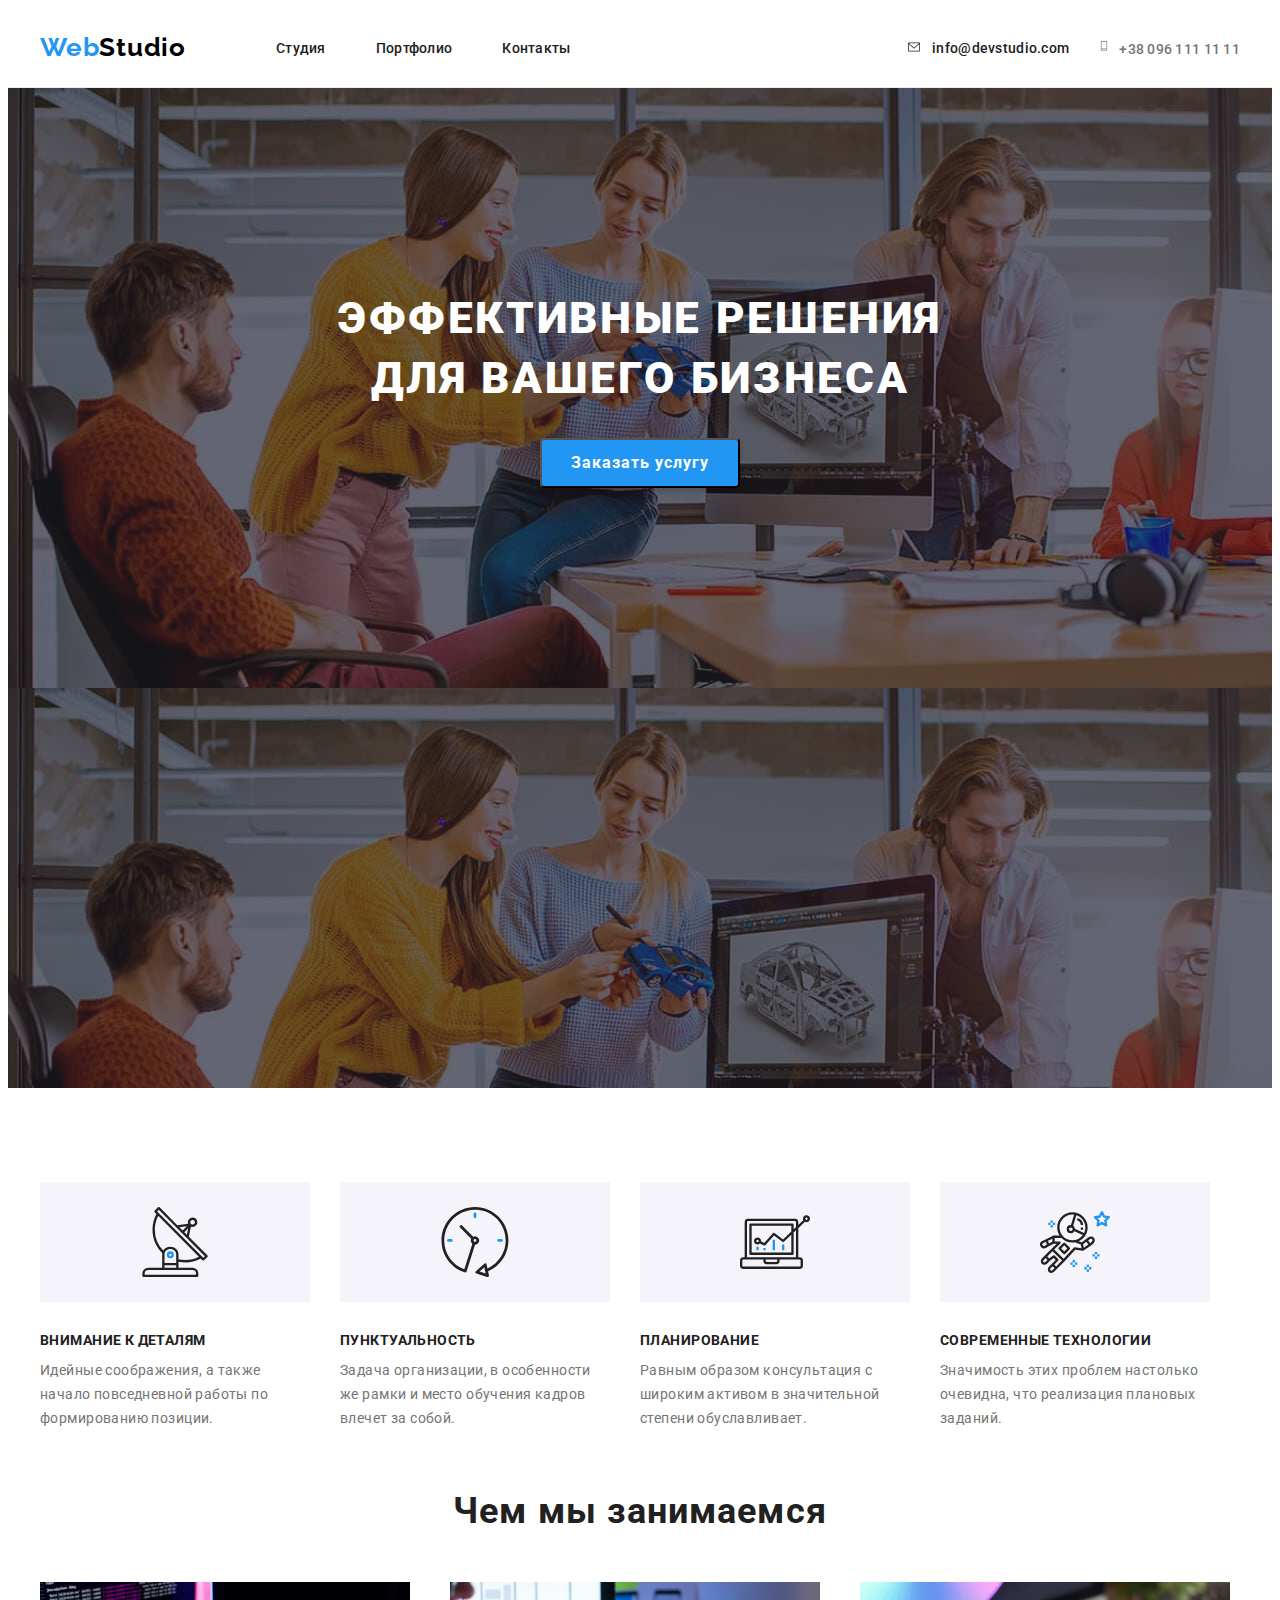
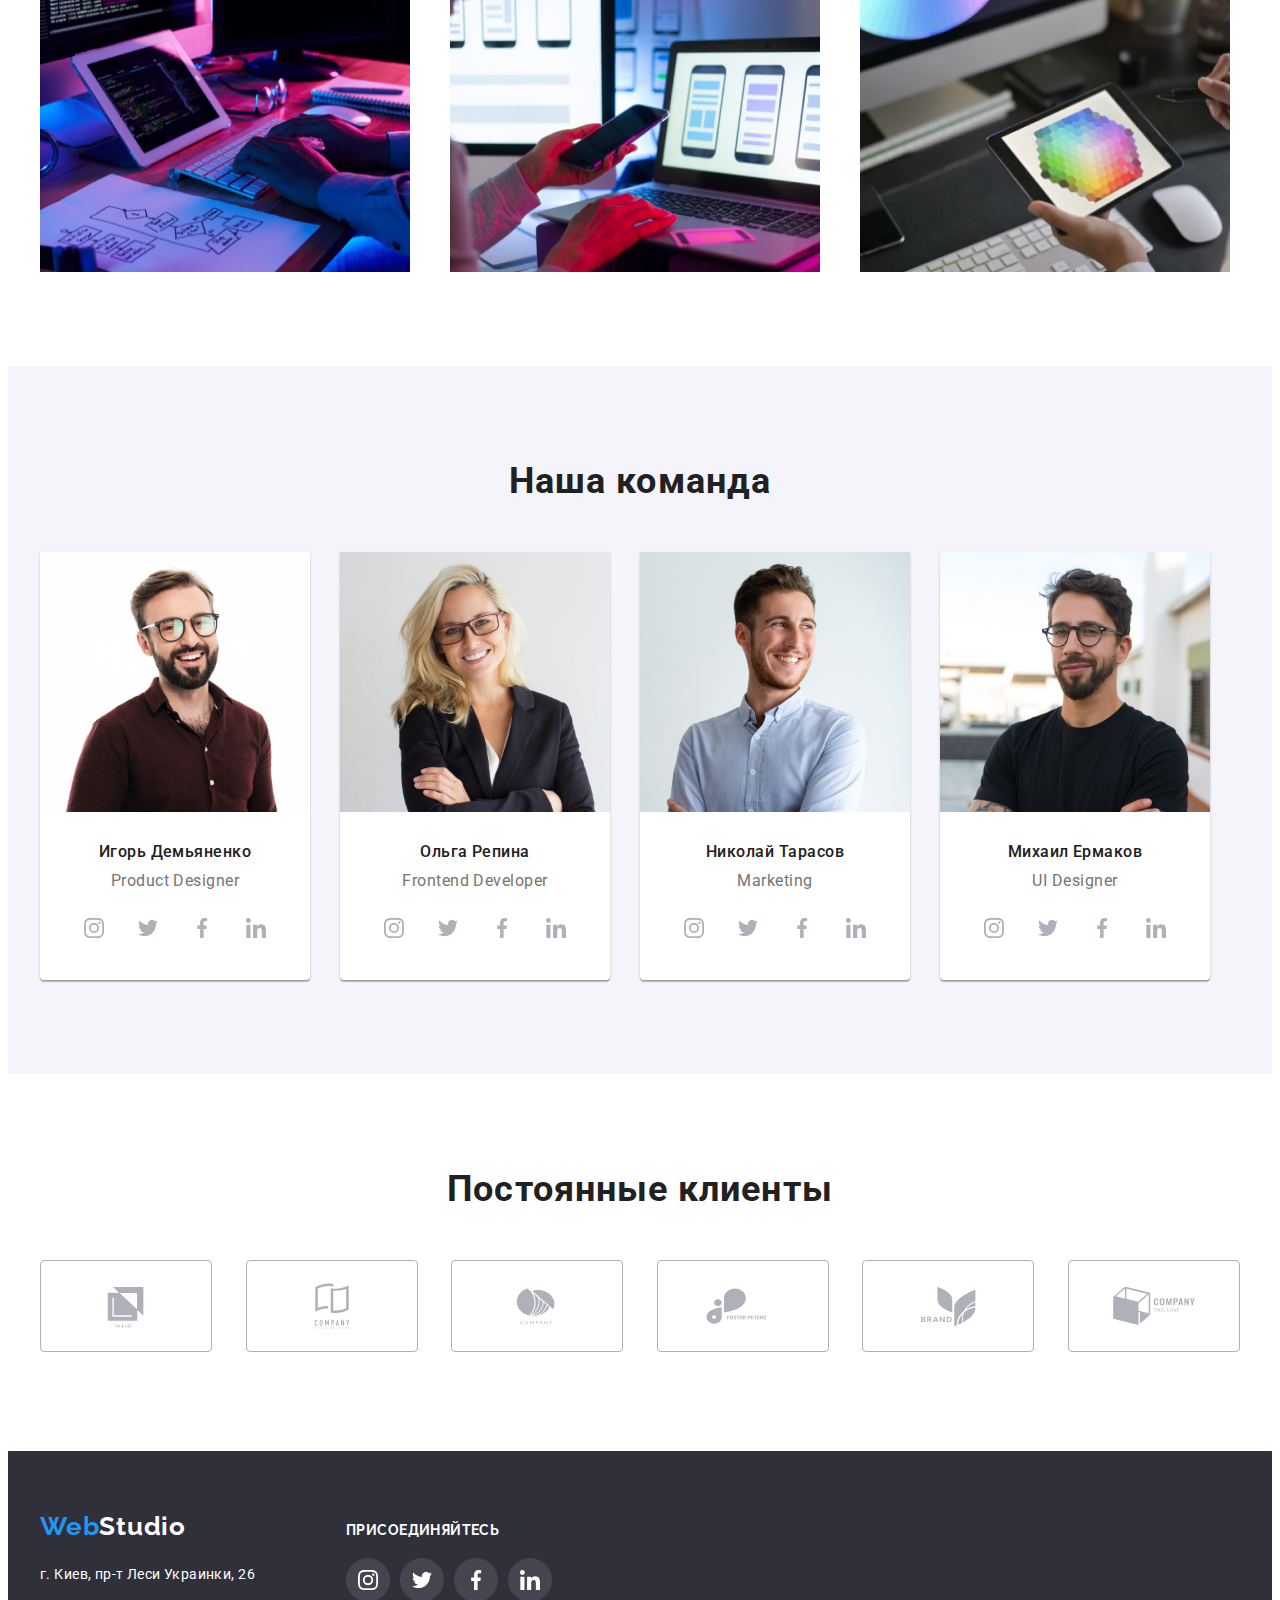
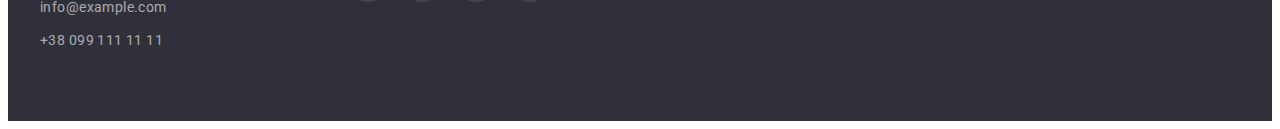
==== index.html @ c13bd274 "Initial commit" ====
<!DOCTYPE html>
<html lang="ru">
  <head>
    <meta charset="UTF-8" />
    <meta http-equiv="X-UA-Compatible" content="IE=edge" />
    <meta name="viewport" content="width=device-width, initial-scale=1.0" />
    <title>WebStudio</title>
    <!-- Fonts start -->
    <link rel="preconnect" href="https://fonts.googleapis.com" />
    <link rel="preconnect" href="https://fonts.gstatic.com" crossorigin />
    <link
      href="https://fonts.googleapis.com/css2?family=Raleway:wght@700&family=Roboto:wght@400;500;700;900&display=swap"
      rel="stylesheet"
    />
    <!-- Fonts end -->
    <!-- Normalize start -->
    <link
      rel="stylesheet"
      href="https://cdnjs.cloudflare.com/ajax/libs/modern-normalize/1.1.0/modern-normalize.min.css"
      integrity="sha512-wpPYUAdjBVSE4KJnH1VR1HeZfpl1ub8YT/NKx4PuQ5NmX2tKuGu6U/JRp5y+Y8XG2tV+wKQpNHVUX03MfMFn9Q=="
      crossorigin="anonymous"
      referrerpolicy="no-referrer"
    />
    <!-- Normalize end -->
    <link rel="stylesheet" href="./scc/styles.css" />
  </head>
  <body>
    <!-- Header section -->
    <header class="header">
      <div class="container header-container">
        <a class="logo link" href="/" lang="en">Web<span class="lg">Studio</span></a>
        <nav class="header-nav">
          <ul class="header-list list">
            <li class="header-item">
              <a class="header-link header-link-current link" href="">Студия</a>
            </li>
            <li class="header-item">
              <a class="header-link link" href="./portfolio.html">Портфолио</a>
            </li>
            <li class="header-item">
              <a class="header-link link" href="">Контакты</a>
            </li>
          </ul>
        </nav>
        <ul class="header-cnt list">
          <li class="header-cnt-item">
            <a class="header-mail link ml" href="mailto:info@devstudio.com"
              ><svg class="hd-icon-ml" width="16" height="12">
                <use href="./images/icons/symbol-defs.svg#hd-envelope"></use></svg
              >info@devstudio.com</a
            >
          </li>
          <li class="header-cnt-item">
            <a class="header-phone link ph" href="tel:+380961111111"
              ><svg class="hd-icon-smph" width="10" height="16">
                <use href="./images/icons/symbol-defs.svg#hd-smartphone"></use></svg
              >+38 096 111 11 11</a
            >
          </li>
        </ul>
      </div>
    </header>
    <!-- Main section-->
    <main>
      <!-- Hero section-->
      <section class="hero section">
        <div class="container ctn">
          <h1 class="main-title">
            Эффективные решения <br />
            для вашего бизнеса
          </h1>
          <button class="hero-btn" type="button">Заказать услугу</button>
        </div>
      </section>
      <!-- Features section-->
      <section class="features section">
        <div class="container">
          <!-- Логический подзаголовок СКРЫТ-->
          <h2 class="visually-hidden">Особенности</h2>
          <ul class="features-list list">
            <li class="features-item">
              <div class="ftur-box">
                <svg class="ftur-icon" width="70" height="70">
                  <use href="./images/icons/symbol-defs.svg#ft-antenna"></use>
                </svg>
              </div>
              <h3 class="features-subtitle">Внимание к деталям</h3>
              <p class="features-descript">
                Идейные соображения, а также начало повседневной работы по формированию позиции.
              </p>
            </li>
            <li class="features-item">
              <div class="ftur-box">
                <svg class="ftur-icon" width="70" height="70">
                  <use href="./images/icons/symbol-defs.svg#ft-clock"></use>
                </svg>
              </div>
              <h3 class="features-subtitle">Пунктуальность</h3>
              <p class="features-descript">
                Задача организации, в особенности же рамки и место обучения кадров влечет за собой.
              </p>
            </li>
            <li class="features-item">
              <div class="ftur-box">
                <svg class="ftur-icon" width="70" height="70">
                  <use href="./images/icons/symbol-defs.svg#ft-diagram"></use>
                </svg>
              </div>
              <h3 class="features-subtitle">Планирование</h3>
              <p class="features-descript">
                Равным образом консультация с широким активом в значительной степени обуславливает.
              </p>
            </li>
            <li class="features-item">
              <div class="ftur-box">
                <svg class="ftur-icon" width="70" height="70">
                  <use href="./images/icons/symbol-defs.svg#ft-astronaut"></use>
                </svg>
              </div>
              <h3 class="features-subtitle">Современные технологии</h3>
              <p class="features-descript">
                Значимость этих проблем настолько очевидна, что реализация плановых заданий.
              </p>
            </li>
          </ul>
        </div>
      </section>
      <!-- Affairs sektion-->
      <section class="affair section">
        <div class="container">
          <h2 class="affairs-title">Чем мы занимаемся</h2>
          <ul class="affairs-list list">
            <li class="affairs-list item">
              <img
                class="affairs-img"
                src="./images/affairs/box-1.jpg"
                alt="Разработка алгоритмов"
                width="370"
                height="290"
              />
            </li>
            <li class="affairs-list item">
              <img
                class="affairs-img"
                src="./images/affairs/box-2.jpg"
                alt="Разработка для гаджетов"
                width="370"
                height="290"
              />
            </li>
            <li class="affairs-list item">
              <img
                class="affairs-img"
                src="./images/affairs/box-3.jpg"
                alt="Подбор цветовой гаммы"
                width="370"
                height="290"
              />
            </li>
          </ul>
        </div>
      </section>
      <!-- Team section-->
      <section class="team section">
        <div class="container">
          <h2 class="team-title">Наша команда</h2>
          <ul class="team-list list">
            <li class="team-list-item">
              <img
                class="team-img"
                src="./images/team/member-1.jpg"
                alt=""
                width="270"
                height="260"
              />
              <div class="team-wrapper">
                <h3 class="team-list-subtitle">Игорь Демьяненко</h3>
                <p class="team-descript" lang="en">Product Designer</p>
                <!-- social list -->
                <ul class="tm list">
                  <!-- social-item -->
                  <li class="t-item">
                    <a
                      class="t-link link"
                      href=""
                      target="_blank"
                      rel="noopener no-referrer"
                      aria-label="instagram"
                      ><svg class="tm-icon" width="20" height="20">
                        <use href="./images/icons/symbol-defs.svg#tm-instagram"></use></svg
                    ></a>
                  </li>
                  <li class="t-item">
                    <a
                      class="t-link link"
                      href=""
                      target="_blank"
                      rel="noopener no-referrer"
                      aria-label="twitter"
                      ><svg class="tm-icon" width="20" height="20">
                        <use href="./images/icons/symbol-defs.svg#tm-twitter"></use></svg
                    ></a>
                  </li>
                  <li class="t-item">
                    <a
                      class="t-link link"
                      href=""
                      target="_blank"
                      rel="noopener no-referrer"
                      aria-label="facebook"
                      ><svg class="tm-icon" width="20" height="20">
                        <use href="./images/icons/symbol-defs.svg#tm-facebook"></use></svg
                    ></a>
                  </li>
                  <li class="t-item">
                    <a
                      class="t-link link"
                      href=""
                      target="_blank"
                      rel="noopener no-referrer"
                      aria-label="linkedin"
                      ><svg class="tm-icon" width="20" height="20">
                        <use href="./images/icons/symbol-defs.svg#tm-linkedin"></use></svg
                    ></a>
                  </li>
                </ul>
              </div>
            </li>
            <li class="team-list-item">
              <img
                class="team-img"
                src="./images/team/member-2.jpg"
                alt=""
                width="270"
                height="260"
              />
              <div class="team-wrapper">
                <h3 class="team-list-subtitle">Ольга Репина</h3>
                <p class="team-descript" lang="en">Frontend Developer</p>
                <ul class="tm list">
                  <!-- social-item -->
                  <li class="t-item">
                    <a
                      class="t-link link"
                      href=""
                      target="_blank"
                      rel="noopener no-referrer"
                      aria-label="instagram"
                      ><svg class="tm-icon" width="20" height="20">
                        <use href="./images/icons/symbol-defs.svg#tm-instagram"></use></svg
                    ></a>
                  </li>
                  <li class="t-item">
                    <a
                      class="t-link link"
                      href=""
                      target="_blank"
                      rel="noopener no-referrer"
                      aria-label="twitter"
                      ><svg class="tm-icon" width="20" height="20">
                        <use href="./images/icons/symbol-defs.svg#tm-twitter"></use></svg
                    ></a>
                  </li>
                  <li class="t-item">
                    <a
                      class="t-link link"
                      href=""
                      target="_blank"
                      rel="noopener no-referrer"
                      aria-label="facebook"
                      ><svg class="tm-icon" width="20" height="20">
                        <use href="./images/icons/symbol-defs.svg#tm-facebook"></use></svg
                    ></a>
                  </li>
                  <li class="t-item">
                    <a
                      class="t-link link"
                      href=""
                      target="_blank"
                      rel="noopener no-referrer"
                      aria-label="linkedin"
                      ><svg class="tm-icon" width="20" height="20">
                        <use href="./images/icons/symbol-defs.svg#tm-linkedin"></use></svg
                    ></a>
                  </li>
                </ul>
              </div>
            </li>
            <li class="team-list-item">
              <img
                class="team-img"
                src="./images/team/member-3.jpg"
                alt=""
                width="270"
                height="260"
              />
              <div class="team-wrapper">
                <h3 class="team-list-subtitle">Николай Тарасов</h3>
                <p class="team-descript" lang="en">Marketing</p>
                <ul class="tm list">
                  <!-- social-item -->
                  <li class="t-item">
                    <a
                      class="t-link link"
                      href=""
                      target="_blank"
                      rel="noopener no-referrer"
                      aria-label="instagram"
                      ><svg class="tm-icon" width="20" height="20">
                        <use href="./images/icons/symbol-defs.svg#tm-instagram"></use></svg
                    ></a>
                  </li>
                  <li class="t-item">
                    <a
                      class="t-link link"
                      href=""
                      target="_blank"
                      rel="noopener no-referrer"
                      aria-label="twitter"
                      ><svg class="tm-icon" width="20" height="20">
                        <use href="./images/icons/symbol-defs.svg#tm-twitter"></use></svg
                    ></a>
                  </li>
                  <li class="t-item">
                    <a
                      class="t-link link"
                      href=""
                      target="_blank"
                      rel="noopener no-referrer"
                      aria-label="facebook"
                      ><svg class="tm-icon" width="20" height="20">
                        <use href="./images/icons/symbol-defs.svg#tm-facebook"></use></svg
                    ></a>
                  </li>
                  <li class="t-item">
                    <a
                      class="t-link link"
                      href=""
                      target="_blank"
                      rel="noopener no-referrer"
                      aria-label="linkedin"
                      ><svg class="tm-icon" width="20" height="20">
                        <use href="./images/icons/symbol-defs.svg#tm-linkedin"></use></svg
                    ></a>
                  </li>
                </ul>
              </div>
            </li>
            <li class="team-list-item">
              <img
                class="team-img"
                src="./images/team/member-4.jpg"
                alt=""
                width="270"
                height="260"
              />
              <div class="team-wrapper">
                <h3 class="team-list-subtitle">Михаил Ермаков</h3>
                <p class="team-descript" lang="en">UI Designer</p>
                <ul class="tm list">
                  <!-- social-item -->
                  <li class="t-item">
                    <a
                      class="t-link link"
                      href=""
                      target="_blank"
                      rel="noopener no-referrer"
                      aria-label="instagram"
                      ><svg class="tm-icon" width="20" height="20">
                        <use href="./images/icons/symbol-defs.svg#tm-instagram"></use></svg
                    ></a>
                  </li>
                  <li class="t-item">
                    <a
                      class="t-link link"
                      href=""
                      target="_blank"
                      rel="noopener no-referrer"
                      aria-label="twitter"
                      ><svg class="tm-icon" width="20" height="20">
                        <use href="./images/icons/symbol-defs.svg#tm-twitter"></use></svg
                    ></a>
                  </li>
                  <li class="t-item">
                    <a
                      class="t-link link"
                      href=""
                      target="_blank"
                      rel="noopener no-referrer"
                      aria-label="facebook"
                      ><svg class="tm-icon" width="20" height="20">
                        <use href="./images/icons/symbol-defs.svg#tm-facebook"></use></svg
                    ></a>
                  </li>
                  <li class="t-item">
                    <a
                      class="t-link link"
                      href=""
                      target="_blank"
                      rel="noopener no-referrer"
                      aria-label="linkedin"
                      ><svg class="tm-icon" width="20" height="20">
                        <use href="./images/icons/symbol-defs.svg#tm-linkedin"></use></svg
                    ></a>
                  </li>
                </ul>
              </div>
            </li>
          </ul>
        </div>
      </section>
      <!-- Clients sektion-->
      <section class="clients section">
        <div class="container">
          <h2 class="clients-title">Постоянные клиенты</h2>
          <ul class="clients-list list">
            <li class="client-item">
              <a
                class="cl-link"
                href="#"
                target="_blank"
                rel="noopener norefferer"
                aria-label="logo-a"
              >
                <svg class="cl-icon">
                  <use href="./images/icons/symbol-defs.svg#cl-logo-a"></use></svg
              ></a>
            </li>
            <li class="client-item">
              <a
                class="cl-link"
                href="#"
                target="_blank"
                rel="noopener norefferer"
                aria-label="logo-b"
              >
                <svg class="cl-icon">
                  <use href="./images/icons/symbol-defs.svg#cl-logo-b"></use></svg
              ></a>
            </li>
            <li class="client-item">
              <a
                class="cl-link"
                href="#"
                target="_blank"
                rel="noopener norefferer"
                aria-label="logo-c"
              >
                <svg class="cl-icon">
                  <use href="./images/icons/symbol-defs.svg#cl-logo-c"></use></svg
              ></a>
            </li>
            <li class="client-item">
              <a
                class="cl-link"
                href="#"
                target="_blank"
                rel="noopener norefferer"
                aria-label="logo-d"
              >
                <svg class="cl-icon">
                  <use href="./images/icons/symbol-defs.svg#cl-logo-d"></use></svg
              ></a>
            </li>
            <li class="client-item">
              <a
                class="cl-link"
                href="#"
                target="_blank"
                rel="noopener norefferer"
                aria-label="logo-e"
              >
                <svg class="cl-icon">
                  <use href="./images/icons/symbol-defs.svg#cl-logo-e"></use></svg
              ></a>
            </li>
            <li class="client-item">
              <a
                class="cl-link"
                href="#"
                target="_blank"
                rel="noopener norefferer"
                aria-label="logo-f"
              >
                <svg class="cl-icon">
                  <use href="./images/icons/symbol-defs.svg#cl-logo-f"></use></svg
              ></a>
            </li>
          </ul>
        </div>
      </section>
    </main>
    <!-- Footer section -->
    <footer class="footer">
      <div class="container ft-container">
        <div class="lg-address">
          <a class="logo link ftr" href="/" lang="en">Web<span class="f-lg">Studio</span></a>
          <address class="address">
            <ul class="address-list list">
              <li class="address-item">
                <a href="" class="address-add ft-lk-current link"
                  >г. Киев, пр-т Леси Украинки, 26</a
                >
              </li>
              <li class="address-item">
                <a class="address-mail ft-lk-current link" href="mailto:info@example.com"
                  >info@example.com</a
                >
              </li>
              <li class="address-item">
                <a class="address-phone ft-lk-current link" href="tel:+380991111111"
                  >+38 099 111 11 11</a
                >
              </li>
            </ul>
          </address>
        </div>
        <div class="ft-social">
          <h4 class="ft-subtitle">присоединяйтесь</h4>
          <ul class="social list">
            <!-- social-item -->
            <li class="fs-item">
              <a
                class="fs-link link"
                href=""
                target="_blank"
                rel="noopener no-referrer"
                aria-label="instagram"
                ><svg class="ft-icon" width="20" height="20">
                  <use href="./images/icons/symbol-defs.svg#ftr-instagram"></use></svg
              ></a>
            </li>
            <li class="fs-item">
              <a
                class="fs-link link"
                href=""
                target="_blank"
                rel="noopener no-referrer"
                aria-label="twitter"
                ><svg class="ft-icon" width="20" height="20">
                  <use href="./images/icons/symbol-defs.svg#ftr-twitter"></use></svg
              ></a>
            </li>
            <li class="fs-item">
              <a
                class="fs-link link"
                href=""
                target="_blank"
                rel="noopener no-referrer"
                aria-label="facebook"
                ><svg class="ft-icon" width="20" height="20">
                  <use href="./images/icons/symbol-defs.svg#ftr-facebook"></use></svg
              ></a>
            </li>
            <li class="fs-item">
              <a
                class="fs-link link"
                href=""
                target="_blank"
                rel="noopener no-referrer"
                aria-label="linkedin"
                ><svg class="ft-icon" width="20" height="20">
                  <use href="./images/icons/symbol-defs.svg#ftr-linkedin"></use></svg
              ></a>
            </li>
          </ul>
        </div>
      </div>
    </footer>
  </body>
</html>
---- scc/styles.css ----
:root {
    /* fonts */
    --main-font: "Roboto", sans-serif;
    --secondary-font: "Raleway", sans-serif;

    /* text colors */
    --main-txt-cl:#212121;
    --secondary-cl: #757575;
    --accent-cl:#2196F3;
    --btn-txt-cl:#ffffff;

    /* bg colors */
    --light-bg-cl: #E5E5E5;
    --blond-bg-cl: #F5F4FA;
    --dark-bg-cl: #2F303A;
    
    /* other */

}
body{
    font-family: var(--main-font);
    color: var(--main-txt-cl);
}

    /* reset styles */
    h1,
    h2,
    h3,
    h4,
    h5,
    h6,
    p {
        margin: 0;
    }

    img {
    display: block;
    }

.link {
    text-decoration: none;
    color: currentColor;
}

.list {
    list-style: none; 
    padding: 0;
    margin: 0;
}


/* base styles */
.container {
    width: 1200px;
    padding-right: 15px;
    padding-left: 15px;
    margin-right: auto;
    margin-left: auto;

    /* outline: 2px solid red;
    outline-offset: -2px; */
}    

.section {
    padding-top: 94px;
    padding-bottom: 94px;
   
    /* outline: 8px solid rgb(71, 77, 255); */
}

.visually-hidden {
  position: absolute;
  width: 1px;
  height: 1px;
  margin: -1px;
  border: 0;
  padding: 0;
  
  white-space: nowrap;
  clip-path: inset(100%);
  clip: rect(0 0 0 0);
  overflow: hidden;
}

 /* 
==================
     Header
=================
*/ 

.header {
    padding-top: 24px;
    padding-bottom: 24px;
    border-bottom-width: 1px;
    border-bottom-style: solid;
    border-bottom-color: #ECECEC;
}

.header-container {
    display: flex;
    align-items: center;
}

.logo {
    margin-right: 90px;
    /* margin-left: 200px; */
    font-family: var(--secondary-font);
    font-weight: 700;
    font-size: 26px;
    line-height: calc(31 / 26);
    letter-spacing: 0.03em;
    color: var(--accent-cl);
} 

.lg{
    color: #000000;
} 

.header-nav{
    /* margin-right: 330px; */
    margin-right: auto;     
}

.header-list {
    display: flex;
    gap: 50px;
}

.header-cnt {
    display: flex;
    align-items: center;
    justify-content: center;
    gap: 30px; 
    /* outline: 5px solid red; */
}


.ml {
    width: 161px;
    /* height: 16; */
}

.header-link,
.header-mail,
.header-phone {
    padding-top: 32px;
    padding-bottom: 32px;
    font-weight: 500;
    font-size: 14px;
    line-height: calc(16 / 14);
    letter-spacing: 0.02em;
    color: var(--main-txt-cl);

    /* outline: 5px solid green; */
}

.hd-icon-ml {
    /* display: inline-block; */
    width: 16px;
    height: 12px;
    margin-right: 10px;
     --color1: currentColor; 
  
    /* outline: 2px solid blue; */
}

.hd-icon-smph {
    /* display: inline-block; */
    width: 10px;
    height: 16px;  
    margin-right: 10px;
    --color1: currentColor; 
    /* outline: 2px solid blue; */
}

.header-link:hover,
.header-link:focus, 
.header-mail:hover,
.header-mail:focus,
.header-phone:hover,
.header-phone:focus  {
    color: var(--accent-cl);
    --color1: var(--accent-cl);
}


.header-phone {
    padding-top: 32px;
    padding-bottom: 32px;
    font-weight: 500;
    font-size: 14px;
    line-height: calc(16 / 14);
    letter-spacing: 0.02em; 
    color: var(--secondary-cl);
}

/* .header-mail {
    margin-right: 50px;

       outline: 5px solid blue;
} */

/* 
     MAIN
==================
Hero section
=================
*/ 

.hero { 
    max-width: 1600px;
    height: 600px;
    margin-left: auto;
    margin-right: auto; 

    padding-top: 200px;
    padding-bottom: 200px;          
    background-image: linear-gradient(
        to right,
        rgba(47, 48, 58, 0.4),
        rgba(47, 48, 58, 0.4)
    ), 
    url("../images/hero/hr-box-optmz.jpg");

    /* background-color: var(--dark-bg-cl);          */
}

.ctn {
    height: 200px;
    width: 700px;
    text-align: center;  
    /* outline: 2px solid teal;     */
}

.main-title {
    /* padding-top: 200px; */
    /* padding-bottom: 280px; */
    margin-bottom: 30px;
    font-weight: 900;
    font-size: 44px;
    line-height: calc(60 / 44);     
    letter-spacing: 0.06em;
    text-transform: uppercase; 
    color: #FFFFFF;
}

.hero-btn:hover,
.hero-btn:focus {
    visibility: hidden;
}
/* кнопка не наследует шрифты */
.hero-btn {
    max-width: 250px;
    min-width: 200px;
    min-height: 50px;
    /* padding: 9px 31px;  */
    /* margin-top: 30px; */
    font-family: inherit;
    font-weight: 700;
    font-size: 16px;
    line-height: calc(30 / 16);    
    /* text-align: center; */
    letter-spacing: 0.06em;
    color: var(--btn-txt-cl);
    background-color: var(--accent-cl);
    cursor: pointer;  

    box-shadow: 0px 4px 4px rgba(0, 0, 0, 0.15);    
    border-radius: 4px; 
}

 
 /* ============
 Features section
=================
*/  

.features-list {
    display: flex;
    gap: 30px;
    /* background-color: var(--light-bg-cl); */
}

.features-item {
    max-width: 270px;
    height: 120px;
}

.ftur-box {
    display: flex;
    align-items: center;
    justify-content: center;     
    /* max-width: 270px; */

    height: 120px;
    margin-bottom: 30px;    

    background-color: #F5F4FA;
     /* outline: 2px solid green; */
}

.ftur-icon {
  display: inline-block;
  width: 70px;
  height: 70px;
  fill: currentColor;
  
}

.features-subtitle {
    margin-bottom: 10px;
    font-weight: 700;
    font-size: 14px;
    line-height: calc (16 \ 14);
    letter-spacing: 0.03em;
    text-transform: uppercase;
    color: var(--main-txt-cl);
}
 
.features-descript { 
    font-size: 14px;
    line-height: calc(24 / 14);
    letter-spacing: 0.03em; 
    color: var(--secondary-cl);
}

/* 
==================
 Affairs section
=================
*/ 

.affair {
     display: flex;
  
}

.affairs-list {
    display: flex;
    gap: 30px;
   /* background-color: var(--light-bg-cl); */
}

.affairs-title {
margin-bottom: 50px;
font-weight: 700;
font-size: 36px;
line-height: calc(42 / 36);
text-align: center;
letter-spacing: 0.03em;
color: var(--main-txt-cl);
}



/* 
==================
 team section
=================
*/

.team {
   background-color: var(--blond-bg-cl);
}

.team-list {
    display: flex;
    gap: 30px;
}

.team-title {
    margin-bottom: 50px; 
    font-weight: 700;
    font-size: 36px;
    line-height: calc(42 / 36);
    text-align: center;
    letter-spacing: 0.03em;
    color: var(--main-txt-cl);
}

.team-list-item {

    background: #FFFFFF;
    box-shadow: 0px 1px 3px rgba(0, 0, 0, 0.12), 0px 1px 1px rgba(0, 0, 0, 0.14), 0px 2px 1px rgba(0, 0, 0, 0.2);
    border-radius: 0px 0px 4px 4px;

    /* outline: 2px solid green; */
}

.team-wrapper{
    padding-top: 30px;
    padding-right: 5px;
    padding-bottom: 30px;
    padding-left: 5px; 

    text-align: center;  
    /* outline: 10px solid red; */
} 

.team-list-subtitle {
    margin-bottom: 10px;
    font-weight: 500;
    font-size: 16px;
    line-height: calc(19 / 16);
    /* text-align: center; */
    letter-spacing: 0.03em;
    color: var(--main-txt-cl);
}

.team-descript {
    /* font-weight: 400; */
    font-size: 16px;
    line-height: calc(19 / 16);
    /* text-align: center; */
    letter-spacing: 0.03em; 
    color: var(--secondary-cl);
    margin-bottom: 16px;
} 

.tm {
    display: flex;
    align-items: center;
    justify-content: center;
    gap: 10px;
}

.t-link {
   display: flex;
   align-items: center;
   justify-content: center;
      
   width: 44px;
   height: 44px;
   background-color: #FFFFFF;
   border-radius: 50%;

    /* outline: 2px solid red;
    outline-offset: -2px; */
}

.tm-icon {
    --color5: #afb1b8;
    --color4: #afb1b8;
}

.t-link:hover, 
.t-link:focus {
background-color:  #2196F3;
}


.t-link:hover .tm-icon,
.t-link:focus .tm-icon {
   --color5: #fff; 
   --color4: #fff;
}


/* 
==================
Clients sektion
=================
*/ 


.clients-title {
margin-bottom: 50px;
font-weight: 700;
font-size: 36px;
line-height: calc(42 / 36);
text-align: center;
letter-spacing: 0.03em;
color: var(--main-txt-cl);
}

.clients-list {
    display: flex;
    align-items: center;
    justify-content:space-between; 
    gap: 30px;
    
    /* outline: 2px solid red; */
}

.cl-link { 
    display: inline-block;
    max-width: 170px;
    height: 90px;
    margin-bottom: 0;
    padding-bottom: 0; 

    border-top: 1px solid #AFB1B8;
    border-right: 1px solid #AFB1B8;
    border-bottom: 1px solid #AFB1B8;
    border-left: 1px solid #AFB1B8;
    border-radius: 4px;
    /* background-color: #E5E5E5;   */

    /* outline: 2px solid purple; */
    /* cursor: pointer; */  
}

.cl-icon {
    /* display: inline-block; */
    width: 170px;
    height: 92px;
    
    /* background-color: #E5E5E5;   */
    /* outline: 6px solid purple; */
   
    --color3: #afb1b8;
    cursor: pointer;   
}


.cl-link:hover,
.cl-link:focus
{
    border: 1px solid #2196F3;
     --color5:var(--accent-cl);
    --color3:var(--accent-cl);  
}

.cl-link:hover .cl-icon, 
.cl-link:focus .cl-icon {
    --color5:var(--accent-cl);
    --color3:var(--accent-cl); 
} 

/* 
==================
 footer
=================
*/ 
.footer {
    padding-top: 60px;
    padding-bottom: 60px;
    background-color: var(--dark-bg-cl);
}

.lg-address{
    margin-right: 70px;
}

.ft-container {
    display: flex;
    align-items: baseline;
}

/* .logo {
    font-weight: 700;
    font-size: 26px;
    line-height: cacl(31 / 26);
    letter-spacing: 0.03em;
    color: #2196F3;
} */

.ftr{
    margin-bottom: 20px;
}

.f-lg {
    color: #FFFFFF;
}

/* .ftr{
    margin-bottom: 20px;
} */

.address{
    margin-top: 20px;
    font-style: normal;
    /* visibility: hidden; */
}

.address-item {
    margin-bottom: 9px;
}

.address-add {
    /* font-weight: 400; */
    font-size: 14px;
    line-height:calc(24 / 14);
    letter-spacing: 0.03em;
    color: #FFFFFF;
}

.address-mail,
.address-phone {
    /* font-weight: 400; */
    font-size: 14px;
    line-height: calc(24 / 14);
    letter-spacing: 0.03em;
    color: rgba(255, 255, 255, 0.6);
}

.address-add:hover,
.address-add:focus, 
.address-mail:hover,
.address-mail:focus, 
.address-phone:hover,
.address-phone:focus {
    color: var(--accent-cl);
}


.ft-subtitle {
    margin-bottom: 20px;

    font-family: var(--secondary-font);
    font-style: normal;
    font-weight: 700;
    font-size: 14px;
    line-height: calc(16 / 14);
    letter-spacing: 0.03em;
    text-transform: uppercase;

    color: #FFFFFF;

}

.social {
    display: flex;
    align-items: center;
    justify-content: center;
    gap: 10px;
}

.fs-link {
   display: flex;
   align-items: center;
   justify-content: center;
      
   width: 44px;
   height: 44px;
   background: rgba(255, 255, 255, 0.1);    
   border-radius: 50%; 

    /* outline: 2px solid red;
    outline-offset: -2px; */
}

.ft-icon {
    --color4: #fff;
}

.fs-link:hover,
.fs-link:focus {
    background-color:  #2196F3;
}

/* .fs-link:hover .ft-icon,
.fs-link:focus .ft-icon {
   --color4: #fff;
} */



/* 
==================
==================
 Portfolio page
=================
    Main section
================== 
    Portfolio section
==================
    fiters part
==================   
*/

.filters-list {
    display: flex;
    gap: 8px;
    /* width: 611px; */
    /* height: 54px; */
    justify-content: center;
    margin-top: 0;
    margin-bottom: 50px;
    }

.fl-btn {
    /* height: 38px; */
    font-family: inherit;
    font-weight: 500;
    font-size: 16px;
    line-height: calc(26 / 16);
    text-align: center;
    letter-spacing: 0.03em;
    color: var(--main-txt-cl);
    background: var(--blond-bg-cl);
    cursor: pointer;
    display: inline-block;
   
    /* box-shadow: 0px 3px 1px rgba(0, 0, 0, 0.1), 0px 1px 2px rgba(0, 0, 0, 0.08), 0px 2px 2px rgba(0, 0, 0, 0.12); */
    padding: 5px 21px;
    border-radius: 4px;    
} 

.fl-btn:hover,
.fl-btn:focus {
    color: var(--btn-txt-cl);
    background-color: var(--accent-cl); 
    
    box-shadow: 0px 3px 1px rgba(0, 0, 0, 0.1), 0px 1px 2px rgba(0, 0, 0, 0.08), 0px 2px 2px rgba(0, 0, 0, 0.12);
    /* padding: 5px 21px;
    border-radius: 4px;  */  
}


/* 
==================
    projects part
=================
*/ 

.pf-lists {
  display: flex;
  /* Make a flex container multiline */
  flex-wrap: wrap;
  /* Set gap between rows and columns */
  gap: 30px;
  padding: 0;
  list-style: none;
}

.pf-list-item:hover {
    
    /* border: 1px solid #EEEEEE; */
    box-shadow: 0px 1px 1px rgba(0, 0, 0, 0.12), 0px 4px 4px rgba(0, 0, 0, 0.06), 1px 4px 6px rgba(0, 0, 0, 0.16);
}

.wrapper{
    padding-top: 20px;
    padding-right: 24px;
    padding-bottom: 20px;
    padding-left: 24px; 

    border-top-width: 1px;
    border-top-style: solid;
    border-top-color: #EEEEEE;

    border-right-width: 1px;
    border-right-style: solid;
    border-right-color: #EEEEEE;

    border-bottom-width: 1px;
    border-bottom-style: solid;
    border-bottom-color: #EEEEEE;

    border-left-width: 1px;
    border-left-style: solid;
    border-left-color: #EEEEEE;     
    /* outline: 2px solid green; */
}

.item {
  /*  Set the width of the elements  */
  flex-basis: calc((100% - 60px) / 3);
  
}
 
.pf-list-subtitle {
    margin-bottom: 4px;
    font-weight: 700;
    font-size: 18px;
    line-height: calc(36 /18);
    letter-spacing: 0.06em;
    color: var(--main-txt-cl);
}

.pf-descript {
    /* font-weight: 400; */
    font-size: 16px;
    line-height: calc(30 / 16); 
    letter-spacing: 0.03em; 
    color: var(--secondary-cl);
}
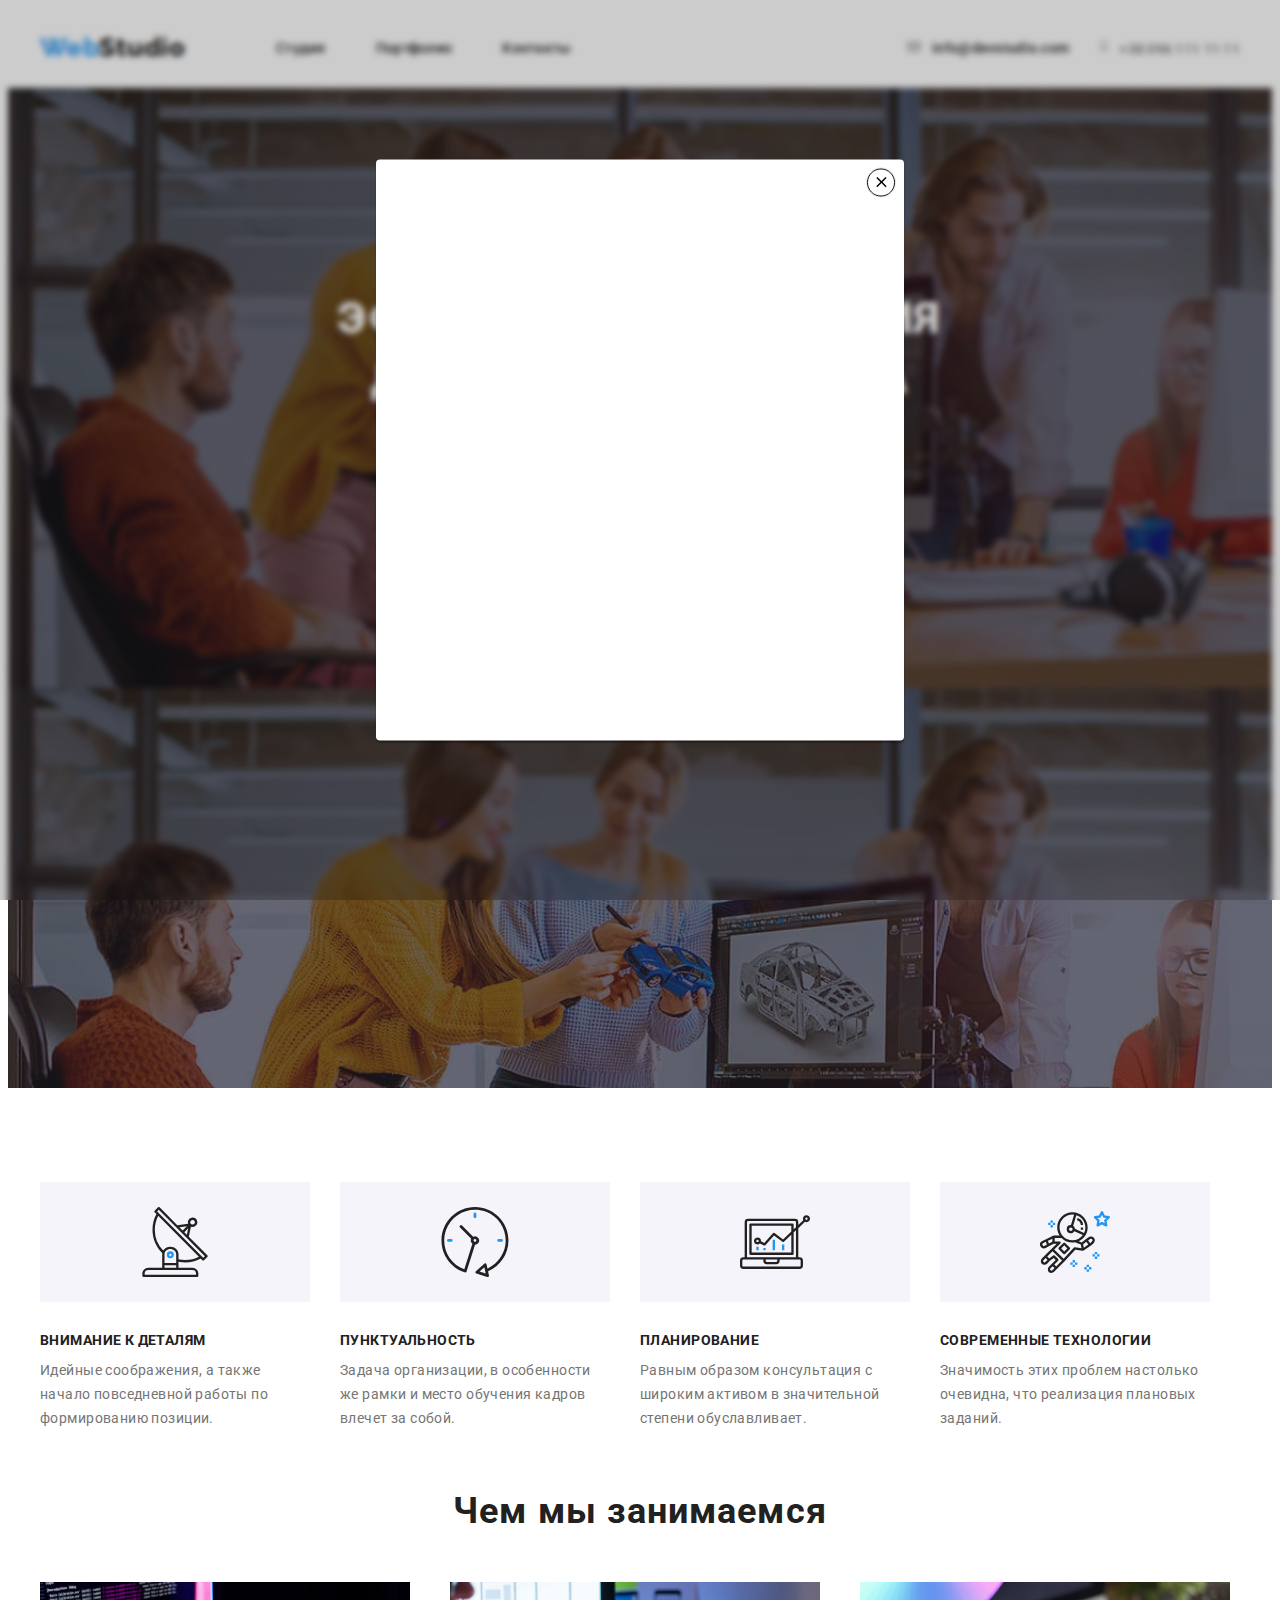
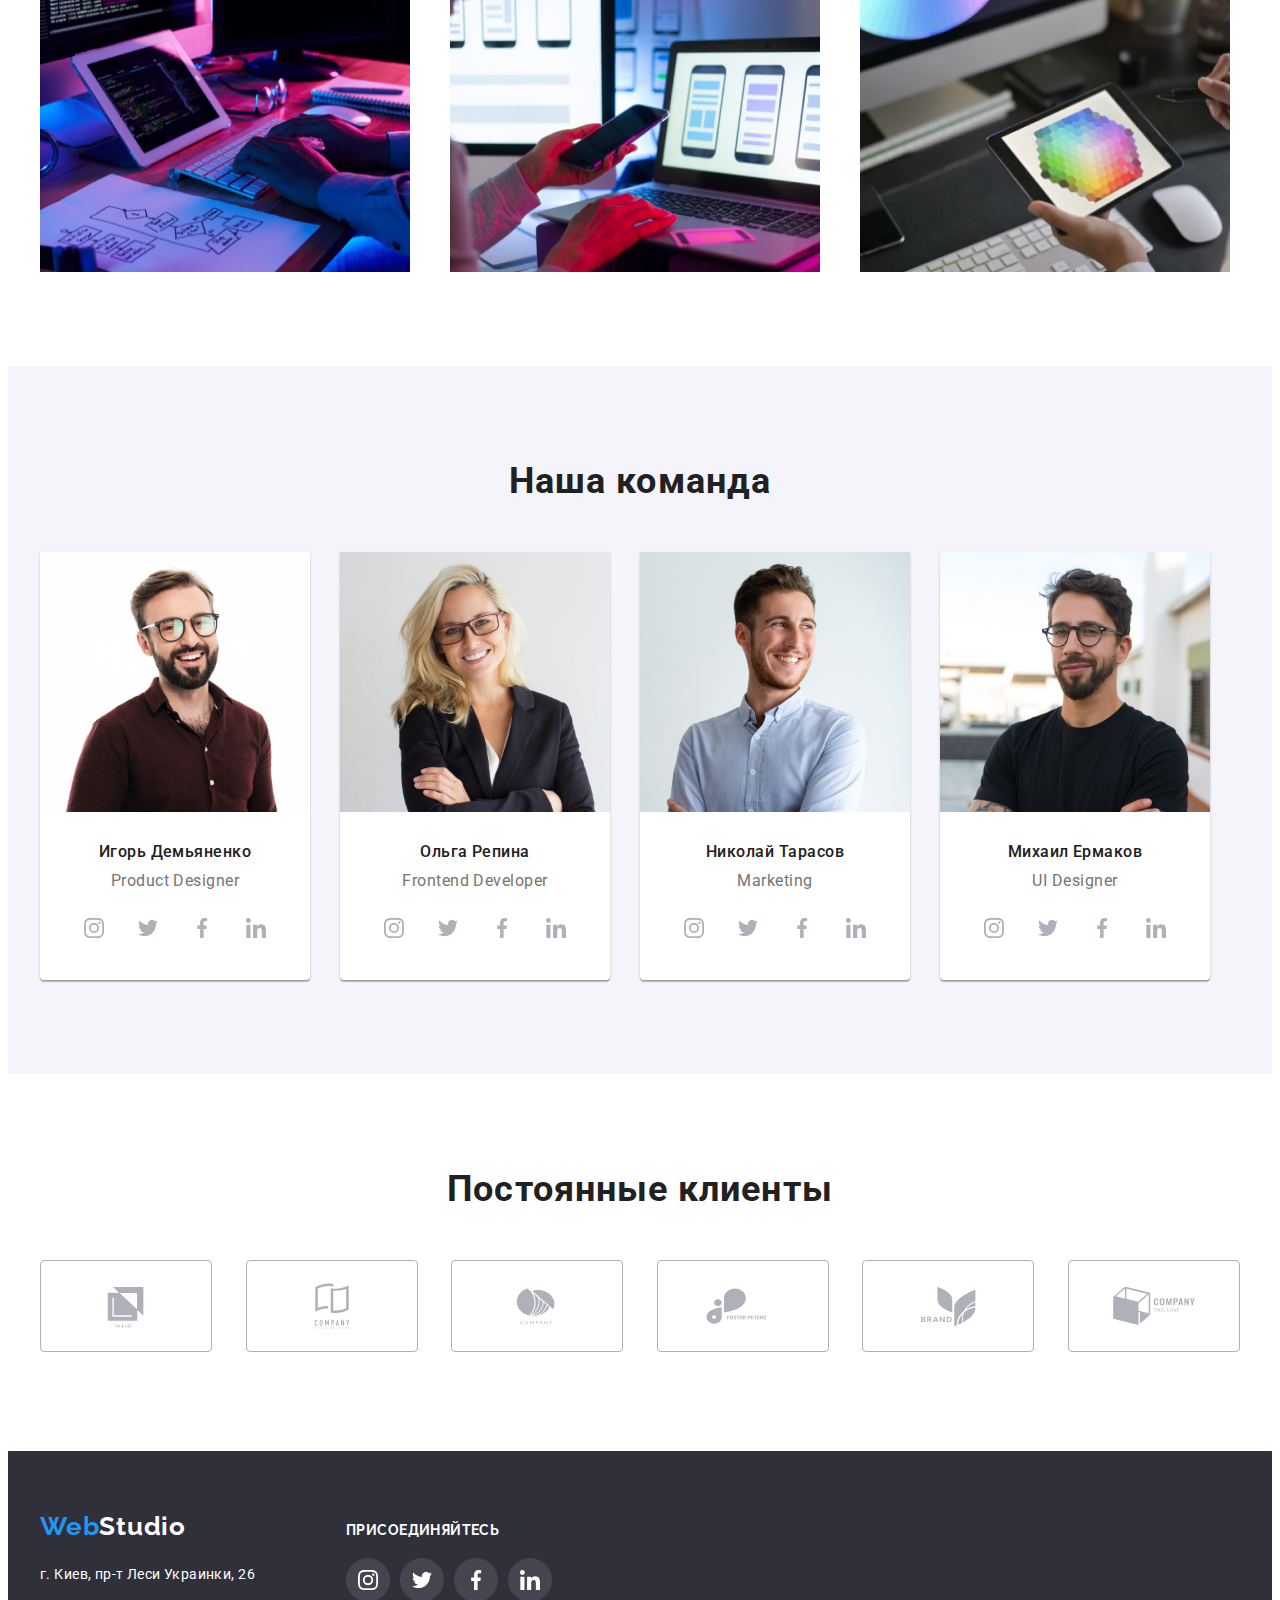
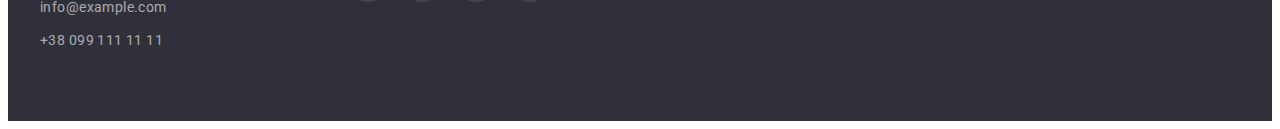
==== commit bcdd073b: "modal window" ====
--- a/index.html
+++ b/index.html
@@ -69,7 +69,7 @@
             Эффективные решения <br />
             для вашего бизнеса
           </h1>
-          <button class="hero-btn" type="button">Заказать услугу</button>
+          <button class="hero-btn" type="button" data-modal-open>Заказать услугу</button>
         </div>
       </section>
       <!-- Features section-->
@@ -567,5 +567,17 @@
         </div>
       </div>
     </footer>
+    <!-- Modal window -->
+    <div class="backdrop" data-modal>
+      <div class="modal">
+        <button class="modal-btn" data-modal-close>
+          <svg class="modal-btn-icon" width="30" height="30">
+            <use href="./images/icons/symbol-defs.svg#icon-icon-close"></use>
+          </svg>
+        </button>
+      </div>
+    </div>
+
+    <script src="./js/modal.js"></script>
   </body>
 </html>
--- a/scc/styles.css
+++ b/scc/styles.css
@@ -151,6 +151,12 @@
     letter-spacing: 0.02em;
     color: var(--main-txt-cl);
 
+    /* text-shadow: 0px 4px 4px rgba(0, 0, 0, 0.25); */
+    transition-property: color;
+    transition-duration: 250ms;
+    transition-timing-function: cubic-bezier(0.4, 0, 0.2, 1);
+    transition-delay:0s;
+
     /* outline: 5px solid green; */
 }
 
@@ -194,11 +200,6 @@
     color: var(--secondary-cl);
 }
 
-/* .header-mail {
-    margin-right: 50px;
-
-       outline: 5px solid blue;
-} */
 
 /* 
      MAIN
@@ -244,10 +245,7 @@
     color: #FFFFFF;
 }
 
-.hero-btn:hover,
-.hero-btn:focus {
-    visibility: hidden;
-}
+
 /* кнопка не наследует шрифты */
 .hero-btn {
     max-width: 250px;
@@ -265,11 +263,18 @@
     background-color: var(--accent-cl);
     cursor: pointer;  
 
-    box-shadow: 0px 4px 4px rgba(0, 0, 0, 0.15);    
+    box-shadow: 0px 4px 4px rgba(0, 0, 0, 0.15);        
     border-radius: 4px; 
-}
-
- 
+    transition: visibility 250ms cubic-bezier(0.4, 0, 0.2, 1) 0s;
+}
+
+.hero-btn:hover,
+.hero-btn:focus {
+    visibility: hidden;
+}
+    
+
+
  /* ============
  Features section
 =================
@@ -304,7 +309,6 @@
   width: 70px;
   height: 70px;
   fill: currentColor;
-  
 }
 
 .features-subtitle {
@@ -350,7 +354,6 @@
 letter-spacing: 0.03em;
 color: var(--main-txt-cl);
 }
-
 
 
 /* 
@@ -432,15 +435,22 @@
    width: 44px;
    height: 44px;
    background-color: #FFFFFF;
-   border-radius: 50%;
-
+   border-radius: 50%;  
+
+   transition: background-color 250ms cubic-bezier(0.4, 0, 0.2, 1) 0s;
     /* outline: 2px solid red;
     outline-offset: -2px; */
 }
 
-.tm-icon {
+.tm-icon { 
     --color5: #afb1b8;
     --color4: #afb1b8;
+
+    transition-property: --color5, -color4;
+    transition-duration: 250ms;
+    transition-timing-function: cubic-bezier(0.4, 0, 0.2, 1);
+    transition-delay:0s;
+
 }
 
 .t-link:hover, 
@@ -494,8 +504,14 @@
     border-bottom: 1px solid #AFB1B8;
     border-left: 1px solid #AFB1B8;
     border-radius: 4px;
-    /* background-color: #E5E5E5;   */
-
+
+    /* transition: border 250ms cubic-bezier(0.4, 0, 0.2, 1) 0s; */ 
+    transition-property: border, --color5, -color3;
+    transition-duration: 250ms;
+    transition-timing-function: cubic-bezier(0.4, 0, 0.2, 1);
+    transition-delay:0s;
+
+    /* background-color: #E5E5E5;   */ 
     /* outline: 2px solid purple; */
     /* cursor: pointer; */  
 }
@@ -506,18 +522,16 @@
     height: 92px;
     
     /* background-color: #E5E5E5;   */
-    /* outline: 6px solid purple; */
-   
+    /* outline: 6px solid purple; */    
     --color3: #afb1b8;
     cursor: pointer;   
 }
-
 
 .cl-link:hover,
 .cl-link:focus
 {
     border: 1px solid #2196F3;
-     --color5:var(--accent-cl);
+    --color5:var(--accent-cl);
     --color3:var(--accent-cl);  
 }
 
@@ -583,6 +597,8 @@
     line-height:calc(24 / 14);
     letter-spacing: 0.03em;
     color: #FFFFFF;
+
+    transition: color 250ms cubic-bezier(0.4, 0, 0.2, 1) 0s;
 }
 
 .address-mail,
@@ -591,7 +607,9 @@
     font-size: 14px;
     line-height: calc(24 / 14);
     letter-spacing: 0.03em;
-    color: rgba(255, 255, 255, 0.6);
+    color: rgba(255, 255, 255, 0.6); 
+
+    transition: color 250ms cubic-bezier(0.4, 0, 0.2, 1) 0s;
 }
 
 .address-add:hover,
@@ -635,9 +653,10 @@
    height: 44px;
    background: rgba(255, 255, 255, 0.1);    
    border-radius: 50%; 
-
+   
+   transition: background-color 250ms cubic-bezier(0.4, 0, 0.2, 1) 0s;
     /* outline: 2px solid red;
-    outline-offset: -2px; */
+    outline-offset: -2px; */  
 }
 
 .ft-icon {
@@ -648,12 +667,6 @@
 .fs-link:focus {
     background-color:  #2196F3;
 }
-
-/* .fs-link:hover .ft-icon,
-.fs-link:focus .ft-icon {
-   --color4: #fff;
-} */
-
 
 
 /* 
@@ -691,10 +704,16 @@
     background: var(--blond-bg-cl);
     cursor: pointer;
     display: inline-block;
-   
-    /* box-shadow: 0px 3px 1px rgba(0, 0, 0, 0.1), 0px 1px 2px rgba(0, 0, 0, 0.08), 0px 2px 2px rgba(0, 0, 0, 0.12); */
+       
     padding: 5px 21px;
     border-radius: 4px;    
+
+    /* transition: color box-shadow, 250ms cubic-bezier(0.4, 0, 0.2, 1) 0s; */
+
+    transition-property: color, background-color, box-shadow;
+    transition-duration: 250ms;
+    transition-timing-function: cubic-bezier(0.4, 0, 0.2, 1);
+    transition-delay:0s;
 } 
 
 .fl-btn:hover,
@@ -722,12 +741,66 @@
   gap: 30px;
   padding: 0;
   list-style: none;
-}
-
-.pf-list-item:hover {
-    
+  
+}
+
+.pf-link {  
+  display: inline-block;  
+ /* position: relative;    */
+ transition: box-shadow, 250ms cubic-bezier(0.4, 0, 0.2, 1) 0s;
+ /* overflow: hidden; */
+}
+
+.pf-box {
+    position: relative; 
+    overflow: hidden;
+
+    display: flex;
+    align-items: center;
+    justify-content: center; 
+}
+
+.overlay { 
+  position: absolute; 
+  top: 0;
+  left: 0; 
+
+  transform: translatey(100%);
+  transition: transform 250ms ease;
+  
+  display: flex;
+  align-items: center;
+  justify-content: center; 
+  /* width: 100%;
+  height: 100%; */
+  width: 370px;
+  height: 290px;
+
+  padding: 63px 24px;
+  background: rgba(33, 150, 243, 0.9);
+}
+
+.overlay > p { 
+width: 322px;
+height: 168px;    
+
+font-weight: 400;
+font-size: 18px;
+line-height: calc(28 / 18);
+letter-spacing: 0.03em;
+
+color: #FFFFFF;
+text-align: left;
+user-select: none;  
+} 
+
+.pf-link:hover {     
     /* border: 1px solid #EEEEEE; */
     box-shadow: 0px 1px 1px rgba(0, 0, 0, 0.12), 0px 4px 4px rgba(0, 0, 0, 0.06), 1px 4px 6px rgba(0, 0, 0, 0.16);
+}
+
+.pf-link:hover .overlay {
+    transform: translatey(0);
 }
 
 .wrapper{
@@ -752,12 +825,13 @@
     border-left-style: solid;
     border-left-color: #EEEEEE;     
     /* outline: 2px solid green; */
+
+    /* overflow: hidden; */ 
 }
 
 .item {
   /*  Set the width of the elements  */
-  flex-basis: calc((100% - 60px) / 3);
-  
+  flex-basis: calc((100% - 60px) / 3);      
 }
  
 .pf-list-subtitle {
@@ -777,4 +851,58 @@
     color: var(--secondary-cl);
 }
 
- +
+/* 
+==================
+   Modal window
+=================
+*/ 
+
+.backdrop {
+    position: fixed;
+    top: 0;
+    left: 0;
+    z-index: 1000; 
+    width: 100%;
+    height: 100%;
+
+    background: rgba(0, 0, 0, 0.2);
+    backdrop-filter: blur(3px);
+}
+
+.backdrop.is-hidden {
+    opacity: 0;
+    visibility: hidden;
+    pointer-events: none; 
+}
+
+.modal {
+    position: relative;
+    top: 50%;
+    left: 50%;
+    transform: translate(-50%, -50%);  
+    width: 528px;
+    height: 581px;
+
+    background: #FFFFFF;
+    box-shadow: 0px 1px 3px rgba(0, 0, 0, 0.12), 0px 1px 1px rgba(0, 0, 0, 0.14), 0px 2px 1px rgba(0, 0, 0, 0.2);
+    border-radius: 4px; 
+}
+
+.modal-btn {
+    position: absolute;
+    top: 8px;
+    right: 8px; 
+    display: flex;
+    align-items: center;
+    justify-content: center;
+
+    width: 30px;
+    height: 30px;
+    padding: 0;
+
+    border-radius: 50%;
+    background: #FFFFFF;
+    border: 1px solid rgba(0, 0, 0, 0.1);
+    cursor: pointer;
+}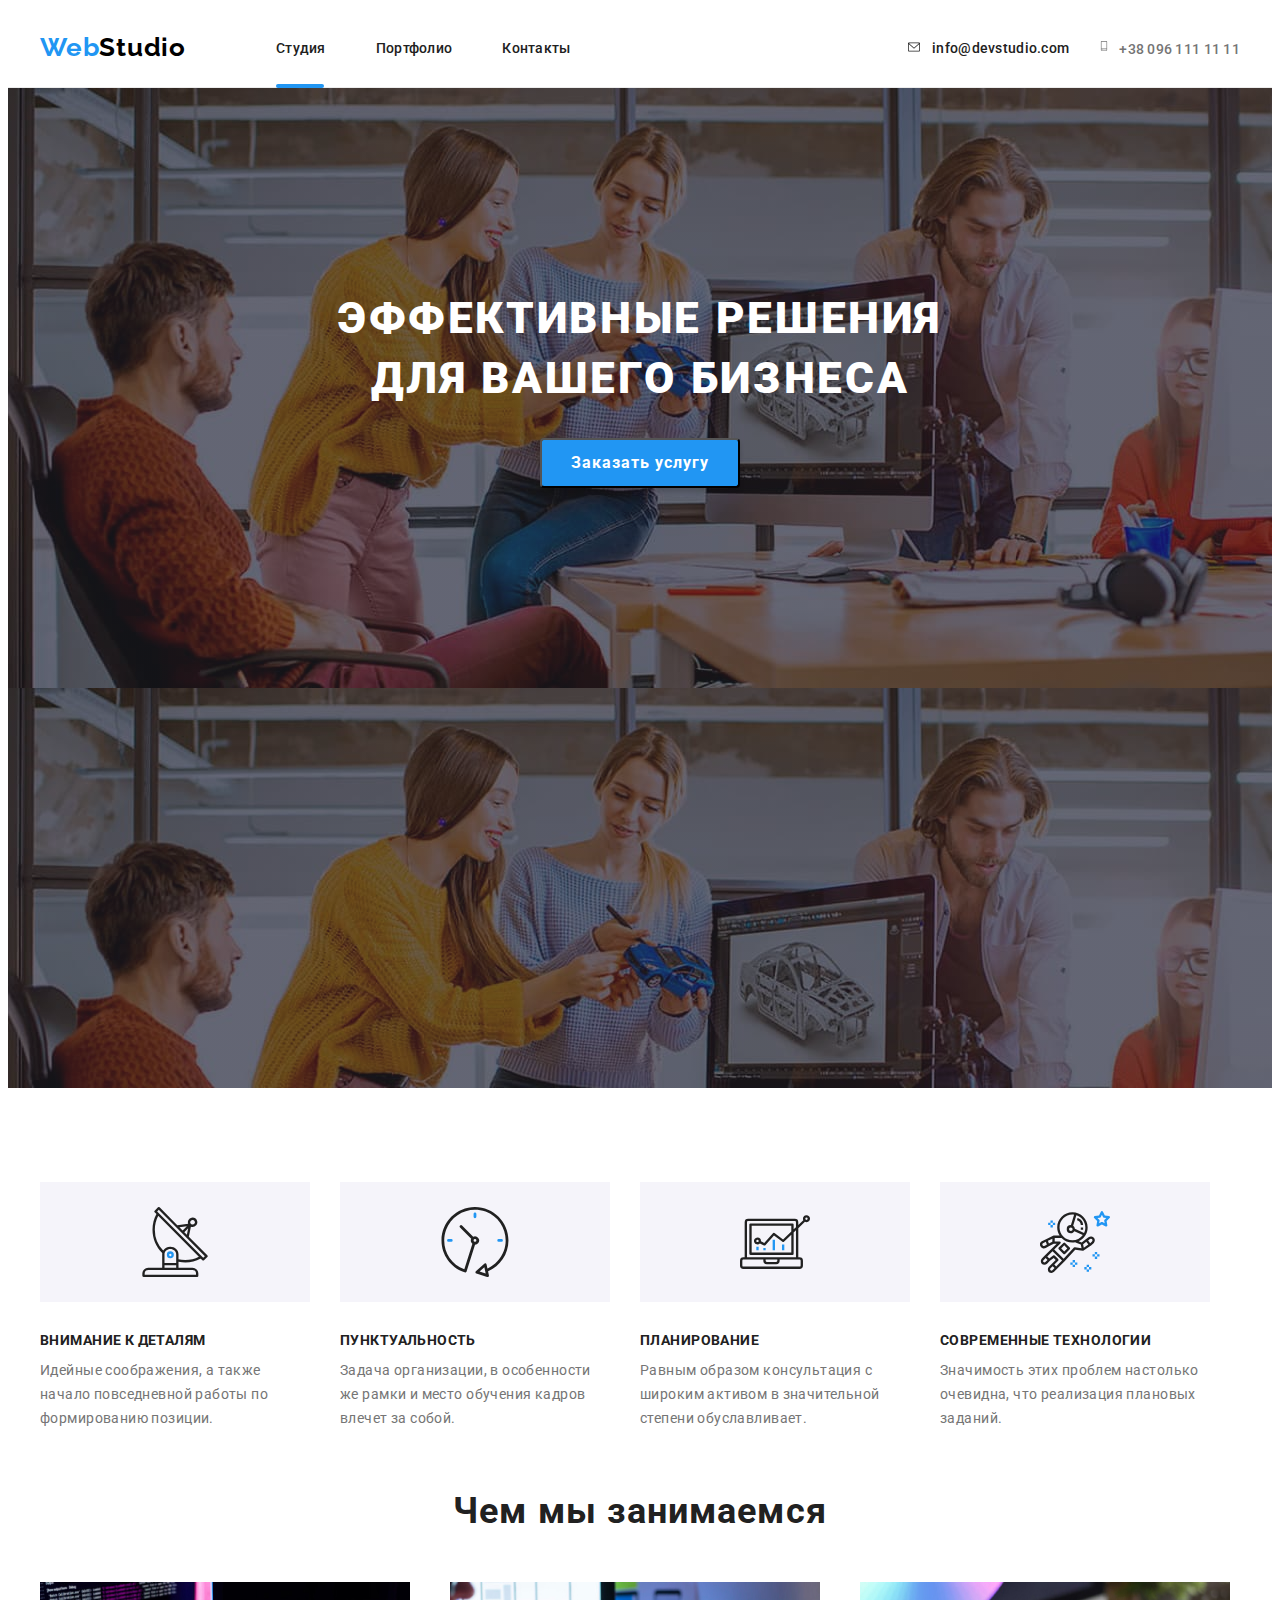
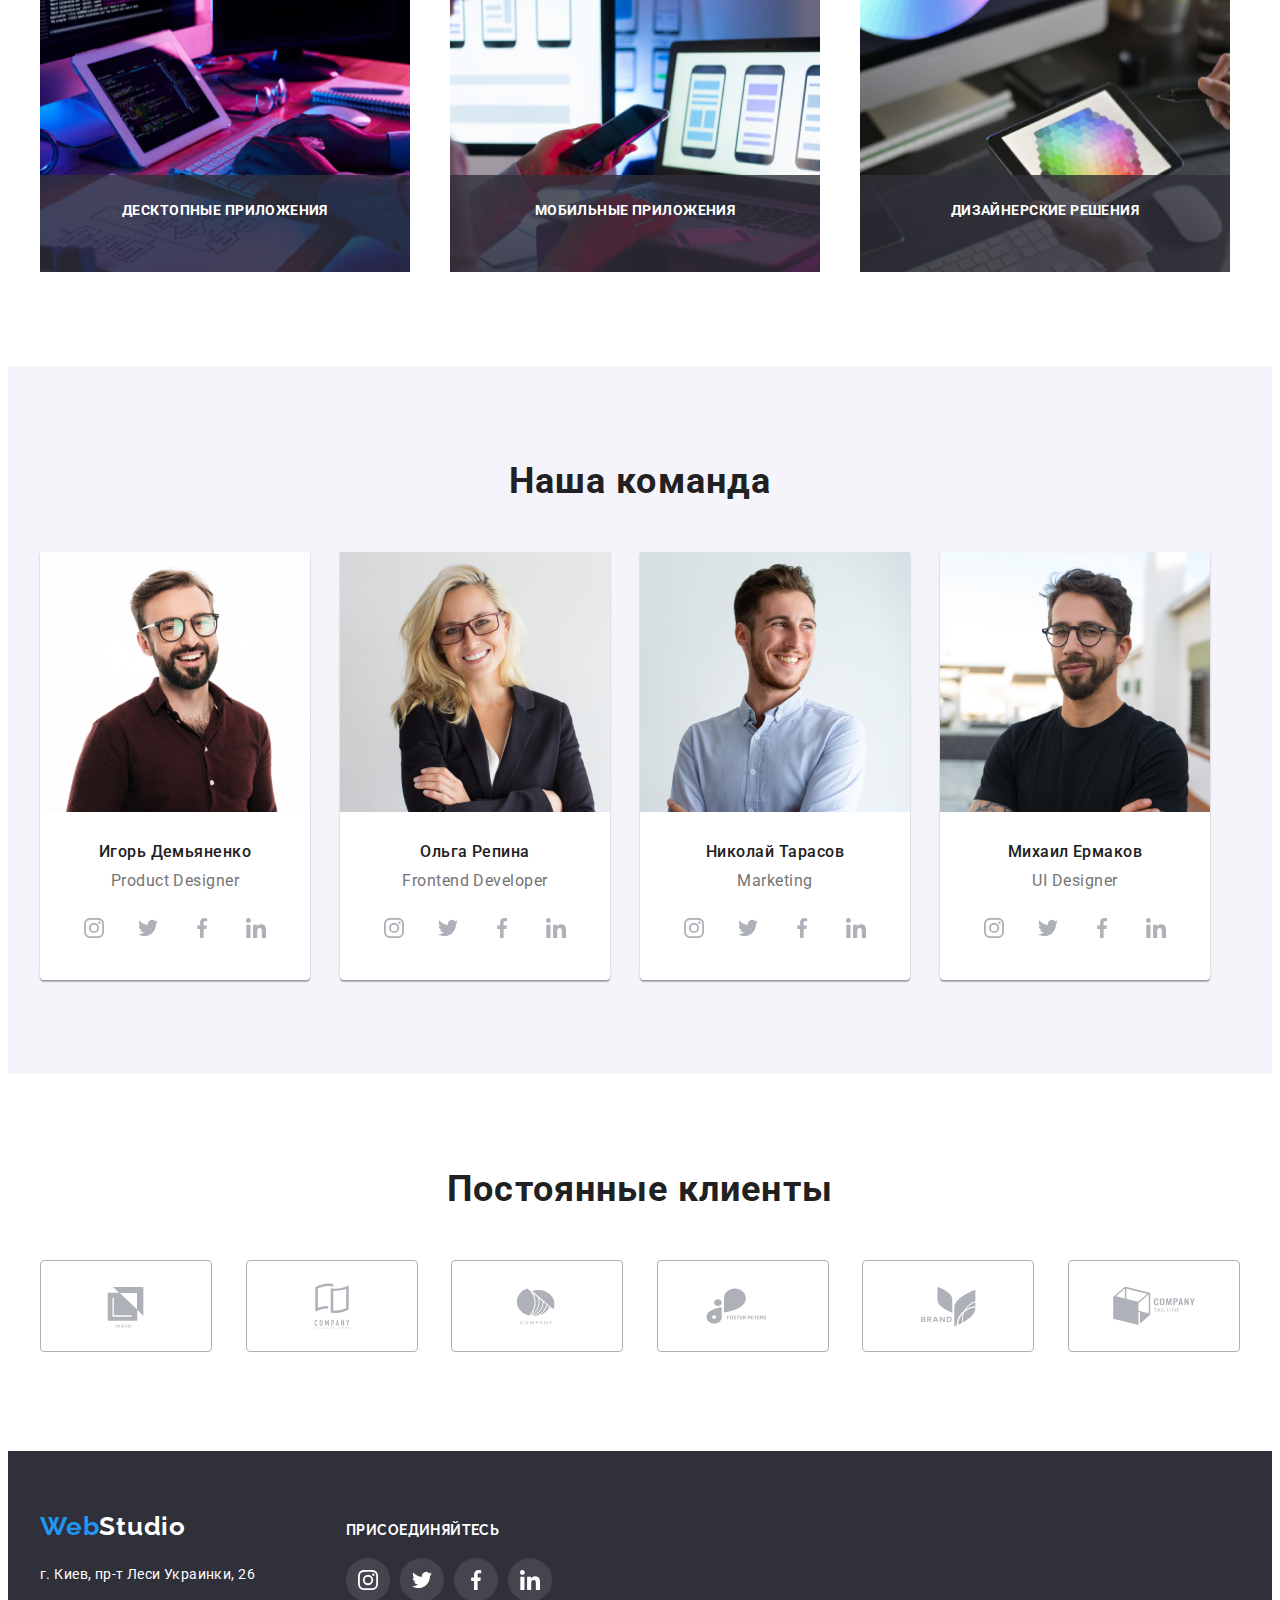
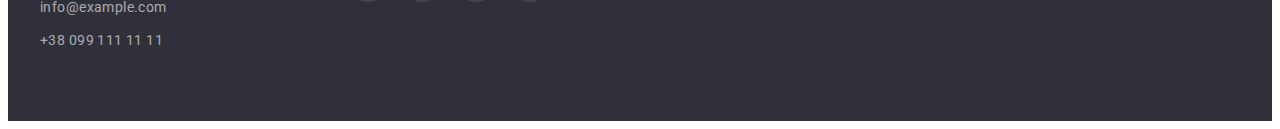
==== commit deda9e55: "goit-markup-hw-05 draft" ====
--- a/index.html
+++ b/index.html
@@ -131,31 +131,40 @@
           <h2 class="affairs-title">Чем мы занимаемся</h2>
           <ul class="affairs-list list">
             <li class="affairs-list item">
-              <img
-                class="affairs-img"
-                src="./images/affairs/box-1.jpg"
-                alt="Разработка алгоритмов"
-                width="370"
-                height="290"
-              />
+              <div class="affairs-thumb">
+                <img
+                  class="affairs-img"
+                  src="./images/affairs/box-1.jpg"
+                  alt="Разработка алгоритмов"
+                  width="370"
+                  height="290"
+                />
+                <p class="affairs-text">Десктопные приложения</p>
+              </div>
             </li>
             <li class="affairs-list item">
-              <img
-                class="affairs-img"
-                src="./images/affairs/box-2.jpg"
-                alt="Разработка для гаджетов"
-                width="370"
-                height="290"
-              />
+              <div class="affairs-thumb">
+                <img
+                  class="affairs-img"
+                  src="./images/affairs/box-2.jpg"
+                  alt="Разработка алгоритмов"
+                  width="370"
+                  height="290"
+                />
+                <p class="affairs-text">Мобильные приложения</p>
+              </div>
             </li>
             <li class="affairs-list item">
-              <img
-                class="affairs-img"
-                src="./images/affairs/box-3.jpg"
-                alt="Подбор цветовой гаммы"
-                width="370"
-                height="290"
-              />
+              <div class="affairs-thumb">
+                <img
+                  class="affairs-img"
+                  src="./images/affairs/box-3.jpg"
+                  alt="Разработка алгоритмов"
+                  width="370"
+                  height="290"
+                />
+                <p class="affairs-text">Дизайнерские решения</p>
+              </div>
             </li>
           </ul>
         </div>
@@ -568,7 +577,7 @@
       </div>
     </footer>
     <!-- Modal window -->
-    <div class="backdrop" data-modal>
+    <div class="backdrop is-hidden" data-modal>
       <div class="modal">
         <button class="modal-btn" data-modal-close>
           <svg class="modal-btn-icon" width="30" height="30">
--- a/scc/styles.css
+++ b/scc/styles.css
@@ -189,6 +189,41 @@
     --color1: var(--accent-cl);
 }
 
+.header-link-current {
+    position: relative;
+}
+
+.header-link-crrt {
+    position: relative;
+}
+
+.header-link-current::after {
+    content: '';
+    position: absolute;
+    bottom: 0;
+    left: 0;
+
+    display: block;
+    width: 48px;
+    height: 4px;
+   
+    border-radius: 4px;
+    background-color: var(--accent-cl); 
+}
+
+.header-link-crrt::after {
+    content: '';
+    position: absolute;
+    bottom: 0;
+    left: 0;
+
+    display: block;
+    width: 78px;
+    height: 4px;
+   
+    border-radius: 4px;
+    background-color: var(--accent-cl); 
+}
 
 .header-phone {
     padding-top: 32px;
@@ -266,6 +301,14 @@
     box-shadow: 0px 4px 4px rgba(0, 0, 0, 0.15);        
     border-radius: 4px; 
     transition: visibility 250ms cubic-bezier(0.4, 0, 0.2, 1) 0s;
+
+    /* transition: opacity 250ms cubic-bezier(0.4, 0, 0.2, 1) 0s; */
+
+    /* transition-property: ;
+    transition-duration: ;
+    transition-timing-function: ;
+    transition-delay: ; */
+
 }
 
 .hero-btn:hover,
@@ -353,6 +396,33 @@
 text-align: center;
 letter-spacing: 0.03em;
 color: var(--main-txt-cl);
+}
+
+.affairs-thumb {
+    position: relative;
+}
+
+
+.affairs-thumb > .affairs-text {
+  position: absolute;
+  bottom: 0;
+  right: 0;
+  width: 370px;
+  
+  height: 70px;
+  margin: 0;
+  padding-top: 27px;
+    
+  font-weight: 700;
+  font-size: 14px;
+  line-height: calc(16 / 14);
+  text-align: center;
+  letter-spacing: 0.03em;
+  text-transform: uppercase;
+
+  color: #FFFFFF;
+  background: rgba(47, 48, 58, 0.8);
+
 }
 
 
@@ -866,8 +936,11 @@
     width: 100%;
     height: 100%;
 
-    background: rgba(0, 0, 0, 0.2);
+    background-color: rgba(0, 0, 0, 0.2);
     backdrop-filter: blur(3px);
+    
+    opacity: 1; 
+    transform: opacity 500ms cubic-bezier(0.4, 0, 0.2, 1);
 }
 
 .backdrop.is-hidden {
@@ -876,17 +949,24 @@
     pointer-events: none; 
 }
 
+.backdrop.is-hidden .modal {
+    transform: translate(-50%, -50%) scale(1.1);
+}
+
 .modal {
-    position: relative;
+    position: absolute;
     top: 50%;
     left: 50%;
-    transform: translate(-50%, -50%);  
+ 
     width: 528px;
     height: 581px;
 
-    background: #FFFFFF;
+    background-color: #FFFFFF;
     box-shadow: 0px 1px 3px rgba(0, 0, 0, 0.12), 0px 1px 1px rgba(0, 0, 0, 0.14), 0px 2px 1px rgba(0, 0, 0, 0.2);
     border-radius: 4px; 
+
+    transform: translate(-50%, -50%) scale(1);    
+    transition: transform 250ms cubic-bezier(0.4, 0, 0.2, 1);
 }
 
 .modal-btn {
